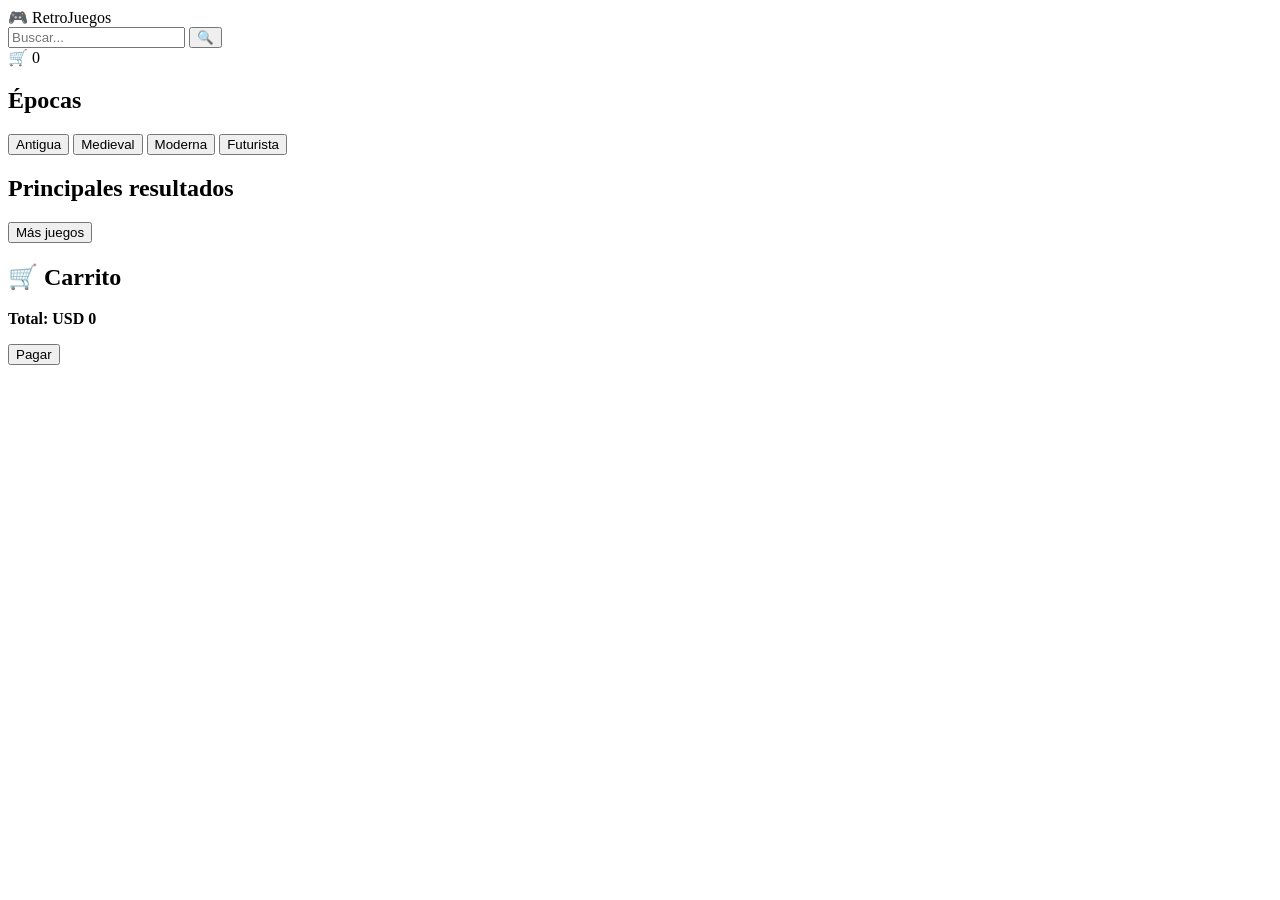
==== index.html @ addbcd45 "Update index.html" ====
<!DOCTYPE html>
<html lang="es">

<head>
<meta charset="UTF-8">
<title>RetroJuegos</title>
<link rel="stylesheet" href="style.css">
</head>

<body>

<header>

<div class="logo">🎮 RetroJuegos</div>

<div class="buscador">
    <input type="text" id="buscar" placeholder="Buscar...">
    <button onclick="buscarJuego()">🔍</button>
</div>

<div class="carritoHeader">
    🛒 <span id="cantidadCarrito">0</span>
</div>

</header>

<main>

<!-- ÉPOCAS -->
<section class="filtros">

    <h2>Épocas</h2>

    <div class="epocas">
        <button onclick="seleccionarEpoca('antigua')">Antigua</button>
        <button onclick="seleccionarEpoca('medieval')">Medieval</button>
        <button onclick="seleccionarEpoca('moderna')">Moderna</button>
        <button onclick="seleccionarEpoca('futurista')">Futurista</button>
    </div>

</section>

<h2>Principales resultados</h2>

<div id="catalogo"></div>

<div class="masJuegos">
    <button onclick="mostrarMas()">Más juegos</button>
</div>

<!-- CARRITO ÚNICO -->
<section class="carrito">

    <h2>🛒 Carrito</h2>

    <div id="listaCarrito"></div>

    <p id="total"><b>Total: USD 0</b></p>

    <button onclick="pagar()">Pagar</button>

</section>

</main>

<script src="script.js"></script>

</body>
</html>
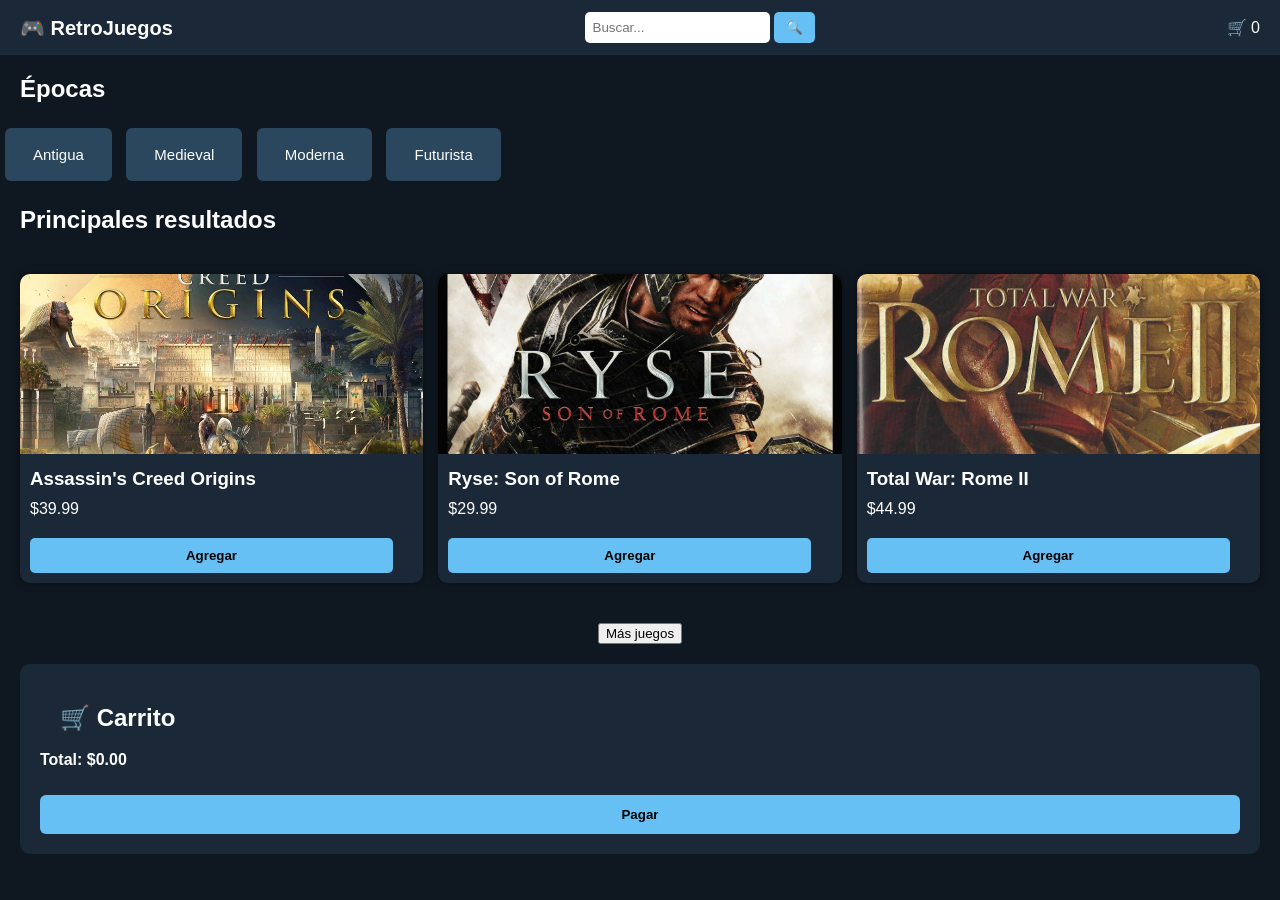
==== commit 2ec43802: "Add files via upload" ====
--- a/index.html
+++ b/index.html
@@ -66,4 +66,4 @@
 <script src="script.js"></script>
 
 </body>
-</html>
+</html>
--- a/style.css
+++ b/style.css
@@ -0,0 +1,225 @@
+body{
+    margin:0;
+    font-family:Arial, Helvetica, sans-serif;
+    background:#0f1720;
+    color:white;
+}
+
+/* ================= HEADER ================= */
+header{
+    display:flex;
+    justify-content:space-between;
+    align-items:center;
+    padding:12px 20px;
+    background:#1b2838;
+    position:sticky;
+    top:0;
+}
+
+.logo{
+    font-size:20px;
+    font-weight:bold;
+}
+
+.buscador input{
+    padding:8px;
+    border-radius:5px;
+    border:none;
+}
+
+.buscador button{
+    padding:8px 12px;
+    background:#66c0f4;
+    border:none;
+    cursor:pointer;
+    border-radius:5px;
+}
+
+/* ================= ÉPOCAS ================= */
+.epocas{
+    margin:10px 0;
+}
+
+.epocas button{
+    padding:18px 28px;
+    margin:5px;
+    background:#2a475e;
+    border:none;
+    color:white;
+    cursor:pointer;
+    border-radius:6px;
+    font-size:15px;
+    transition:0.2s;
+}
+
+.epocas button:hover{
+    background:#66c0f4;
+    color:black;
+    transform:scale(1.05);
+}
+
+/* ================= TITULOS ================= */
+h2{
+    margin-left:20px;
+}
+
+/* ================= CATÁLOGO ================= */
+#catalogo{
+    display:grid;
+    grid-template-columns:repeat(auto-fit,minmax(250px,1fr));
+    gap:15px;
+    padding:20px;
+}
+
+.juego{
+    background:#1b2838;
+    border-radius:10px;
+    overflow:hidden;
+    box-shadow:0 0 10px rgba(0,0,0,0.4);
+    transition:0.2s;
+}
+
+.juego:hover{
+    transform:scale(1.02);
+}
+
+.juego img{
+    width:100%;
+    height:180px;
+    object-fit:cover;
+}
+
+.juego h3{
+    margin:10px;
+}
+
+.juego p{
+    margin:0 10px 10px;
+}
+
+.juego button{
+    width:90%;
+    margin:10px;
+    padding:10px;
+    background:#66c0f4;
+    border:none;
+    cursor:pointer;
+    border-radius:5px;
+    font-weight:bold;
+}
+
+/* ================= CARRITO ================= */
+.carrito{
+    margin:20px;
+    padding:20px;
+    background:#1b2838;
+    border-radius:10px;
+}
+
+.itemCarrito{
+    display:flex;
+    justify-content:space-between;
+    background:#2a475e;
+    padding:8px;
+    margin:5px 0;
+    border-radius:5px;
+}
+
+.carrito button{
+    background:#ff4d4d;
+    border:none;
+    color:white;
+    padding:5px 8px;
+    cursor:pointer;
+    border-radius:4px;
+}
+
+/* ================= BOTÓN PAGAR ================= */
+.carrito > button{
+    margin-top:10px;
+    width:100%;
+    padding:12px;
+    background:#66c0f4;
+    color:black;
+    font-weight:bold;
+    border:none;
+    border-radius:6px;
+    cursor:pointer;
+}
+
+/* ================= LOGIN ================= */
+.loginBody{
+    margin:0;
+    height:100vh;
+    display:flex;
+    justify-content:center;
+    align-items:center;
+    overflow:hidden;
+    font-family:Arial;
+}
+
+.loginBackground{
+    position:absolute;
+    width:100%;
+    height:100%;
+    background:linear-gradient(135deg,#0f1720,#1b2838,#0a0f18);
+    background-size:400% 400%;
+    animation:fondo 10s ease infinite;
+    z-index:-1;
+}
+
+@keyframes fondo{
+    0%{background-position:0% 50%}
+    50%{background-position:100% 50%}
+    100%{background-position:0% 50%}
+}
+
+.loginCard{
+    background:rgba(27,40,56,0.85);
+    backdrop-filter:blur(10px);
+    padding:40px;
+    border-radius:15px;
+    width:320px;
+    text-align:center;
+    box-shadow:0 0 30px rgba(0,0,0,0.6);
+}
+
+.loginCard h1{
+    margin-bottom:5px;
+}
+
+.loginCard input{
+    width:100%;
+    padding:12px;
+    margin:8px 0;
+    border:none;
+    border-radius:6px;
+    outline:none;
+}
+
+.loginCard button{
+    width:100%;
+    padding:12px;
+    margin-top:10px;
+    border:none;
+    border-radius:6px;
+    background:#66c0f4;
+    font-weight:bold;
+    cursor:pointer;
+    transition:0.2s;
+}
+
+.loginCard button:hover{
+    background:#4aa3d8;
+}
+
+#error{
+    color:#ff4d4d;
+    margin-top:10px;
+}
+
+/* ================= UTIL ================= */
+.masJuegos{
+    text-align:center;
+    margin:20px;
+}
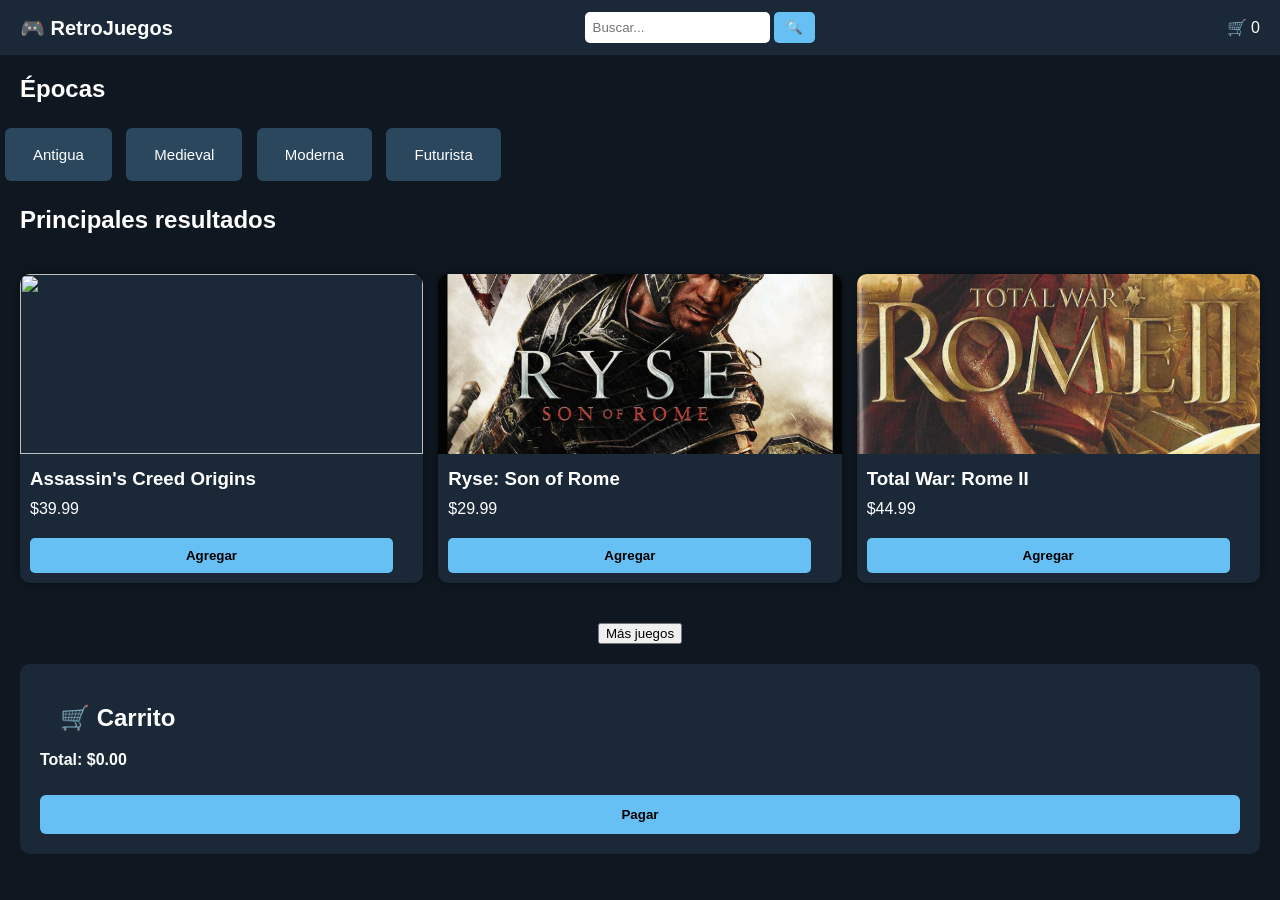
==== commit dd10d117: "Update index.html" ====
--- a/index.html
+++ b/index.html
@@ -66,4 +66,8 @@
 <script src="script.js"></script>
 
 </body>
-</html>+</html>
+<script src="script.js"></script>
+
+</body>
+</html>
--- a/style.css
+++ b/style.css
@@ -222,4 +222,4 @@
 .masJuegos{
     text-align:center;
     margin:20px;
-}+}
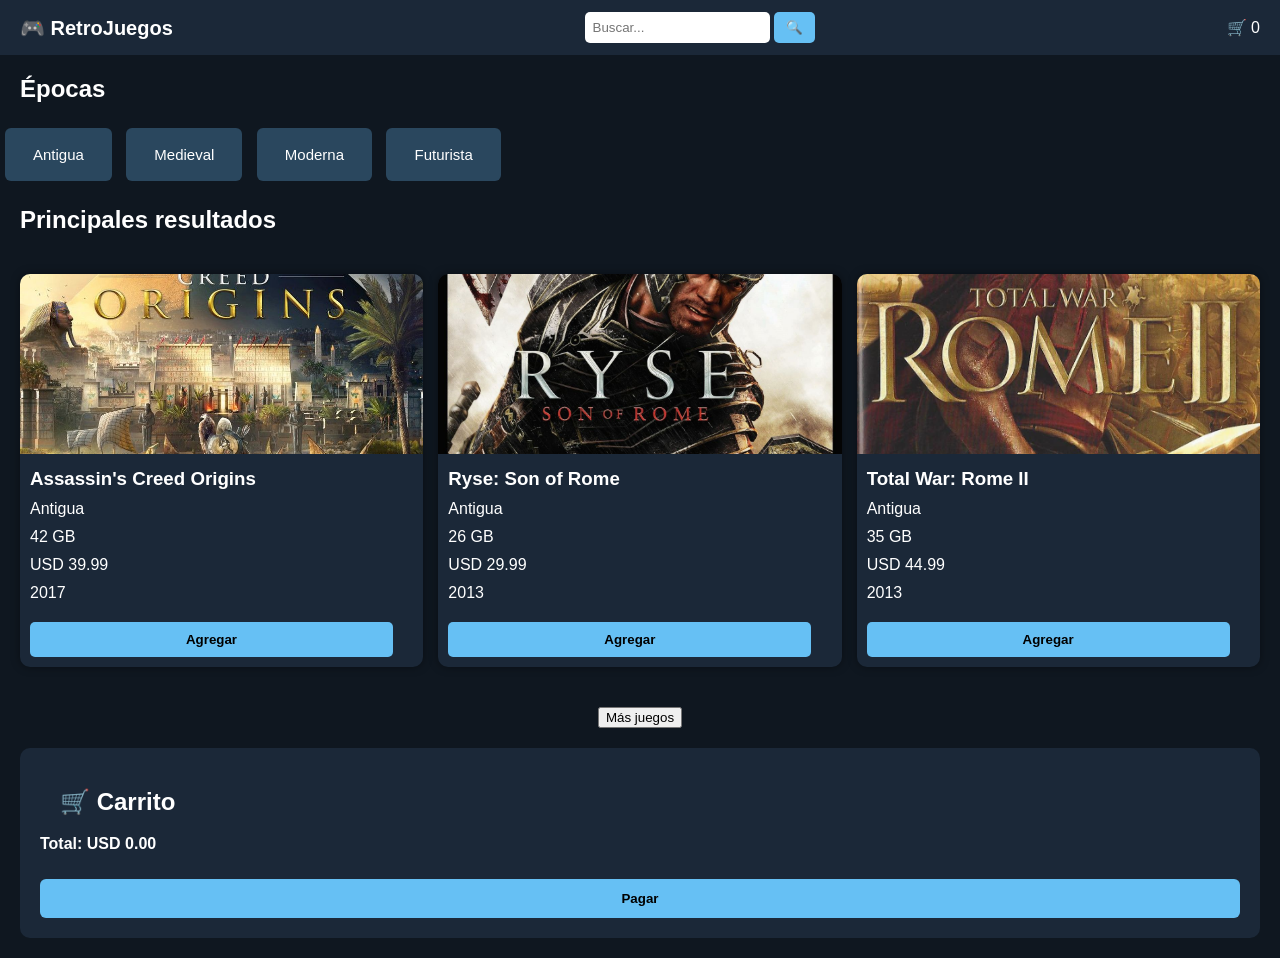
==== commit 1c3e7321: "Enhance index.html with responsive design and payment button Added viewport meta tag for responsive " ====
--- a/index.html
+++ b/index.html
@@ -2,64 +2,63 @@
 <html lang="es">
 
 <head>
-<meta charset="UTF-8">
-<title>RetroJuegos</title>
-<link rel="stylesheet" href="style.css">
+    <meta charset="UTF-8">
+    <meta name="viewport" content="width=device-width, initial-scale=1.0">
+    <title>RetroJuegos</title>
+    <link rel="stylesheet" href="style.css">
 </head>
 
 <body>
 
 <header>
 
-<div class="logo">🎮 RetroJuegos</div>
+    <div class="logo">🎮 RetroJuegos</div>
 
-<div class="buscador">
-    <input type="text" id="buscar" placeholder="Buscar...">
-    <button onclick="buscarJuego()">🔍</button>
-</div>
+    <div class="buscador">
+        <input type="text" id="buscar" placeholder="Buscar...">
+        <button onclick="buscarJuego()">🔍</button>
+    </div>
 
-<div class="carritoHeader">
-    🛒 <span id="cantidadCarrito">0</span>
-</div>
+    <div class="carritoHeader">
+        🛒 <span id="cantidadCarrito">0</span>
+    </div>
 
 </header>
 
 <main>
 
-<!-- ÉPOCAS -->
-<section class="filtros">
+    <section class="filtros">
 
-    <h2>Épocas</h2>
+        <h2>Épocas</h2>
 
-    <div class="epocas">
-        <button onclick="seleccionarEpoca('antigua')">Antigua</button>
-        <button onclick="seleccionarEpoca('medieval')">Medieval</button>
-        <button onclick="seleccionarEpoca('moderna')">Moderna</button>
-        <button onclick="seleccionarEpoca('futurista')">Futurista</button>
+        <div class="epocas">
+            <button onclick="seleccionarEpoca('antigua')">Antigua</button>
+            <button onclick="seleccionarEpoca('medieval')">Medieval</button>
+            <button onclick="seleccionarEpoca('moderna')">Moderna</button>
+            <button onclick="seleccionarEpoca('futurista')">Futurista</button>
+        </div>
+
+    </section>
+
+    <h2>Principales resultados</h2>
+
+    <div id="catalogo"></div>
+
+    <div class="masJuegos">
+        <button onclick="mostrarMas()">Más juegos</button>
     </div>
 
-</section>
+    <section class="carrito">
 
-<h2>Principales resultados</h2>
+        <h2>🛒 Carrito</h2>
 
-<div id="catalogo"></div>
+        <div id="listaCarrito"></div>
 
-<div class="masJuegos">
-    <button onclick="mostrarMas()">Más juegos</button>
-</div>
+        <p id="total"><b>Total: USD 0</b></p>
 
-<!-- CARRITO ÚNICO -->
-<section class="carrito">
+        <button type="button" onclick="irAPago()">Pagar</button>
 
-    <h2>🛒 Carrito</h2>
-
-    <div id="listaCarrito"></div>
-
-    <p id="total"><b>Total: USD 0</b></p>
-
-    <button onclick="pagar()">Pagar</button>
-
-</section>
+    </section>
 
 </main>
 
@@ -71,3 +70,7 @@
 
 </body>
 </html>
+<script src="script.js"></script>
+
+</body>
+</html>
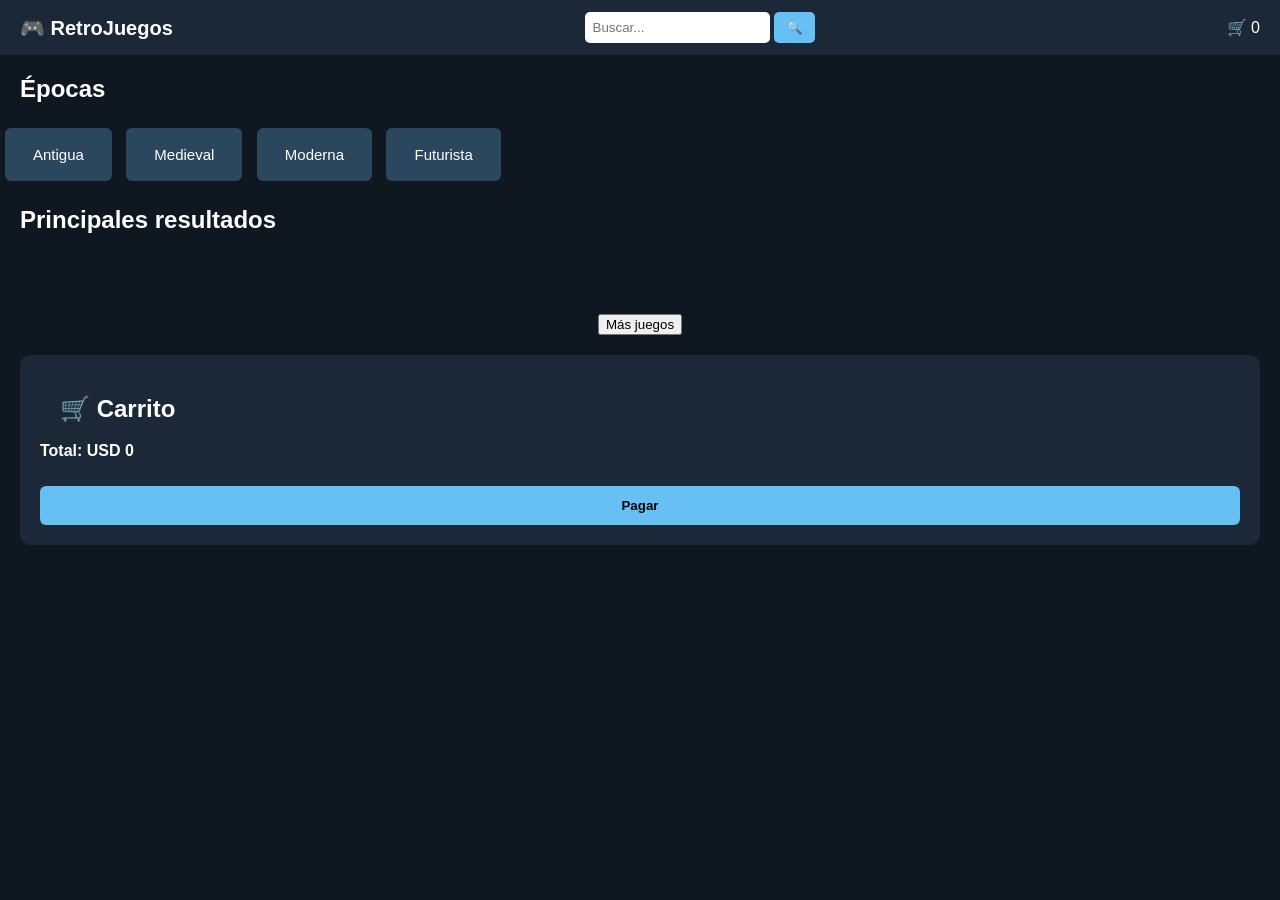
==== commit aaa0f6aa: "Update index.html" ====
--- a/index.html
+++ b/index.html
@@ -62,15 +62,18 @@
 
 </main>
 
-<script src="script.js"></script>
+<script src="script.js?v=999"></script>
+
+</body>
+</html><script src="script.js?v=999"></script>
+
+</body>
+</html></main>
+
+<script src="script.js?v=999"></script>
+
+</body>
+</html><script src="script.js?v=999"></script>
 
 </body>
 </html>
-<script src="script.js"></script>
-
-</body>
-</html>
-<script src="script.js"></script>
-
-</body>
-</html>
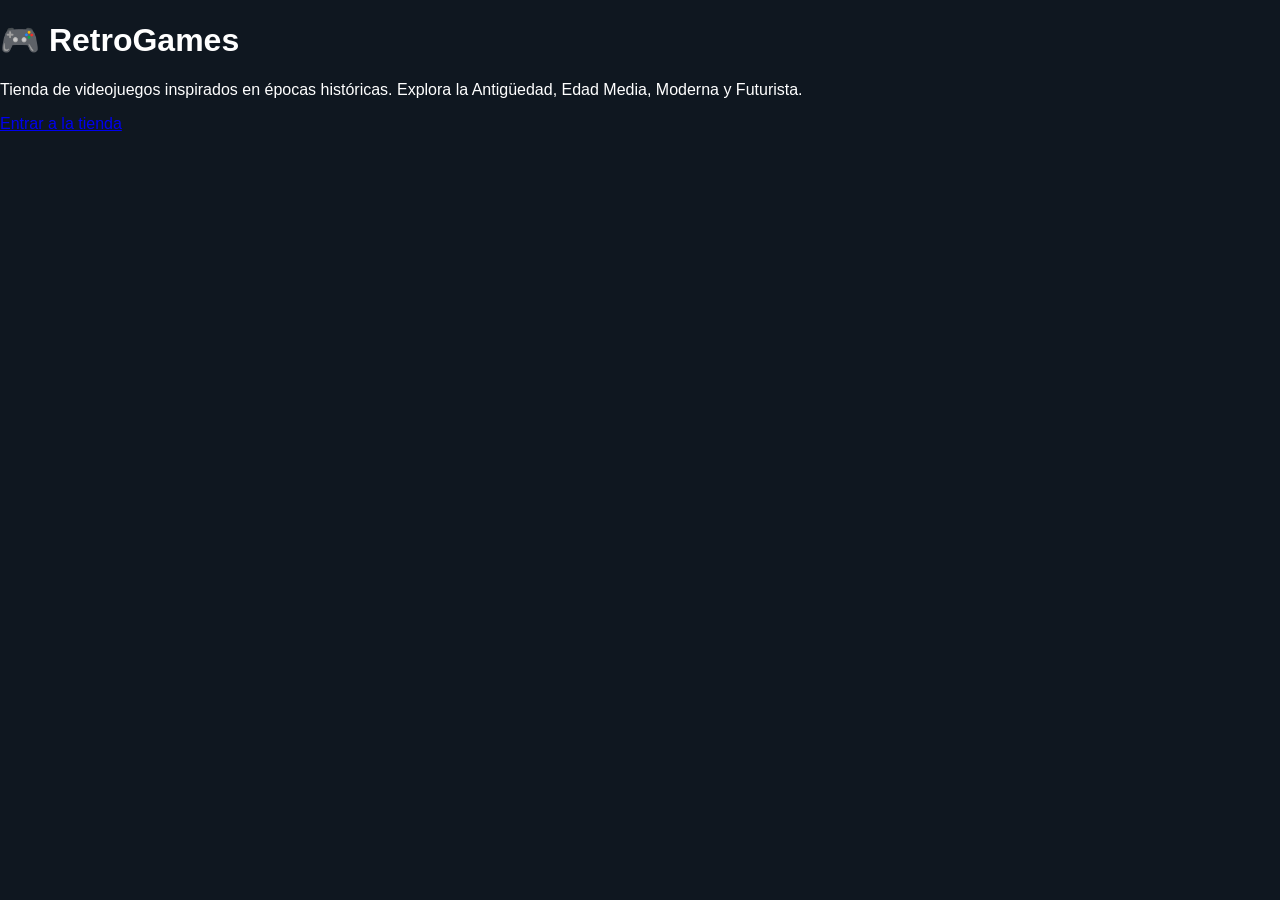
==== commit c0f6770e: "Update index.html" ====
--- a/index.html
+++ b/index.html
@@ -1,79 +1,32 @@
-<!DOCTYPE html>
-<html lang="es">
-
-<head>
-    <meta charset="UTF-8">
-    <meta name="viewport" content="width=device-width, initial-scale=1.0">
-    <title>RetroJuegos</title>
-    <link rel="stylesheet" href="style.css">
-</head>
-
-<body>
-
-<header>
-
-    <div class="logo">🎮 RetroJuegos</div>
-
-    <div class="buscador">
-        <input type="text" id="buscar" placeholder="Buscar...">
-        <button onclick="buscarJuego()">🔍</button>
-    </div>
-
-    <div class="carritoHeader">
-        🛒 <span id="cantidadCarrito">0</span>
-    </div>
-
-</header>
-
-<main>
-
-    <section class="filtros">
-
-        <h2>Épocas</h2>
-
-        <div class="epocas">
-            <button onclick="seleccionarEpoca('antigua')">Antigua</button>
-            <button onclick="seleccionarEpoca('medieval')">Medieval</button>
-            <button onclick="seleccionarEpoca('moderna')">Moderna</button>
-            <button onclick="seleccionarEpoca('futurista')">Futurista</button>
-        </div>
-
-    </section>
-
-    <h2>Principales resultados</h2>
-
-    <div id="catalogo"></div>
-
-    <div class="masJuegos">
-        <button onclick="mostrarMas()">Más juegos</button>
-    </div>
-
-    <section class="carrito">
-
-        <h2>🛒 Carrito</h2>
-
-        <div id="listaCarrito"></div>
-
-        <p id="total"><b>Total: USD 0</b></p>
-
-        <button type="button" onclick="irAPago()">Pagar</button>
-
-    </section>
-
-</main>
-
-<script src="script.js?v=999"></script>
-
-</body>
-</html><script src="script.js?v=999"></script>
-
-</body>
-</html></main>
-
-<script src="script.js?v=999"></script>
-
-</body>
-</html><script src="script.js?v=999"></script>
-
-</body>
-</html>
+<!DOCTYPE html>
+<html lang="es">
+
+<head>
+<meta charset="UTF-8">
+<meta name="viewport" content="width=device-width, initial-scale=1.0">
+<title>RetroGames</title>
+<link rel="stylesheet" href="style.css">
+</head>
+
+<body class="inicioBody">
+
+<div class="inicioFondo"></div>
+
+<div class="inicioContenido">
+
+    <h1>🎮 RetroGames</h1>
+
+    <p>
+        Tienda de videojuegos inspirados en épocas históricas.
+        Explora la Antigüedad, Edad Media, Moderna y Futurista.
+    </p>
+
+    <a href="tienda.html" class="botonInicio">
+        Entrar a la tienda
+    </a>
+
+</div>
+
+</body>
+
+</html>
